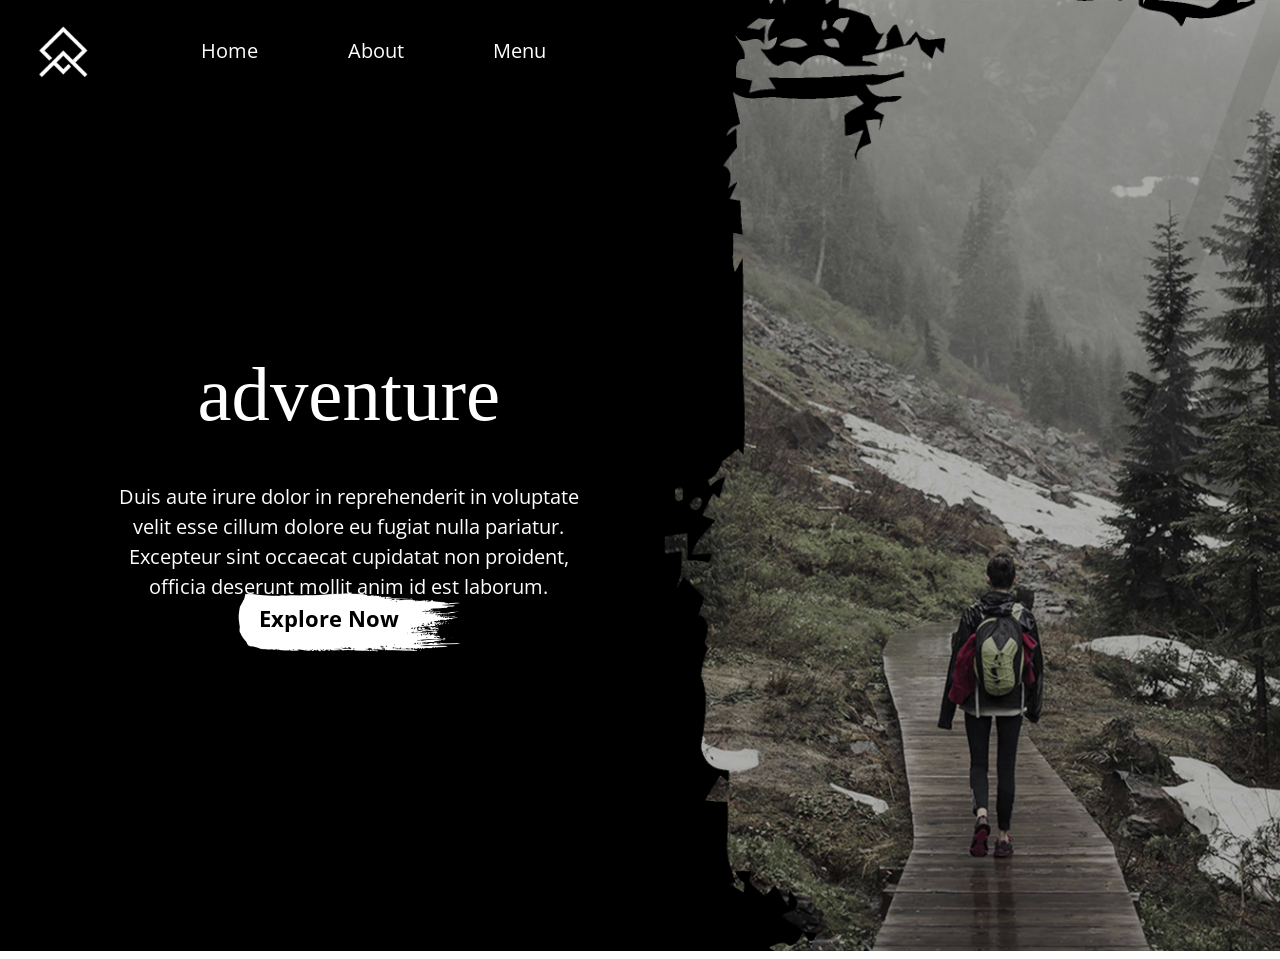
==== index.html @ 189538c7 "Just testing" ====
<!DOCTYPE html>
<html lang="en">

<head>
    <meta charset="UTF-8">
    <meta name="viewport" content="width=device-width, initial-scale=1.0">
    <title>Adventure</title>

    <!-- fontawesome -->
    <link href="fontawesome/css/all.min.css" rel="stylesheet">

    <!-- bootstrap -->
    <link href="bootstrap/css/bootstrap.min.css" rel="stylesheet">

    <!-- custom -->
    <link href="css/style.css" rel="stylesheet">

</head>

<body>
    <div class="mainFlex">
        <div class="right">
            <div class="overlay"></div>
            <div class="banner">
            <img src="images/banner.jpg" alt="banner">
        </div>
        </div>
        <div class="left">
            <header>

                <div class="topNav">
                    <img src="images/logo.png" alt="logo" width="50px" height="auto">
                    <nav style="margin: auto;">
                        <ul class="mainNav">
                            <li>
                                <a href="#">home</a>
                            </li>
                            <li>
                                <a href="#">about</a>
                            </li>
                            <li>
                                <a href="#">menu</a>
                            </li>
                        </ul>
                    </nav>
                </div>

            </header>
            <main>
                <div class="content">
                    <h1>adventure</h1>
                    <p>
                        Duis aute irure dolor in reprehenderit in voluptate velit esse cillum dolore eu fugiat nulla
                        pariatur. Excepteur sint occaecat cupidatat non proident, officia deserunt mollit anim id est
                        laborum.
                    </p>
                    <a href="#" class="btn">explore now</a>
                </div>
            </main>
            <footer>
                <ul class="footLink">
                    <li>
                        <a href="#"><i class="fa-brands fa-youtube"></i></a>
                    </li>
                    <li>
                        <a href="#"><i class="fa-brands fa-twitter"></i></a>
                    </li>
                    <li>
                        <a href="#"><i class="fa-brands fa-facebook-f"></i></a>
                    </li>
                    <li>
                        <a href="#"><i class="fa-brands fa-instagram"></i></a>
                    </li>
                </ul>
            </footer>


        </div>
    </div>

    <!-- bootstrap -->
    <script src="fontawesome/js/all.min.js"></script>

    <!-- bootstrap -->
    <script src="bootstrap/js/bootstrap.min.js"></script>
</body>

</html>
---- css/style.css ----
@import url("https://fonts.googleapis.com/css2?family=Open+Sans:ital,wght@0,300..800;1,300..800&family=Permanent+Marker&display=swap");
* {
  padding: 0;
  margin: 0;
}

img {
  max-width: 100%;
}

a {
  text-decoration: none;
  text-transform: capitalize;
}

body {
  font: 400 20px/1.5 "Open Sans", sans-serif;
  text-align: center;
  color: #fff;
}

h1,
.h1 {
  font: 400 6vw/1.5 "Permanent Marker", cursive;
  margin-bottom: 30px;
}

.btn {
  background: url(../images/button.png) no-repeat center/contain;
  padding: 10px 70px 20px 30px;
  color: #000;
  font-weight: 700;
  font-size: 22px;
  margin-top: 50px;
}

.mainFlex {
  display: flex;
  justify-content: center;
  align-items: center;
  align-items: stretch;
  flex-flow: row-reverse;
}

.right,
.left {
  width: 50%;
  min-height: 100vh;
  position: relative;
}

.left {
  padding: 2vw 0 2vw 3vw;
  background-color: #000;
  display: flex;
  flex-direction: column;
  justify-content: space-between;
}

.topNav,
.mainNav,
.footLink {
  display: flex;
  justify-content: center;
  align-items: center;
}

.mainNav, .footLink {
  display: flex;
  justify-content: center;
  align-items: center;
  margin-bottom: 0;
  row-gap: 30px;
  -moz-column-gap: 7vw;
       column-gap: 7vw;
}
.mainNav li, .footLink li {
  list-style-type: none;
}
.mainNav li a, .footLink li a {
  transition: all 0.3s ease-in-out;
  color: #fff;
}

.content {
  padding: 0 5vw;
  box-sizing: border-box;
  max-width: 900px;
}

.footLink {
  -moz-column-gap: 30px;
       column-gap: 30px;
}
.footLink li a {
  background-color: #fff;
  color: #000;
  width: 40px;
  line-height: 40px;
  border-radius: 50%;
  display: inline-block;
}

.banner {
  position: absolute;
  top: 0;
  left: 0;
  width: 100%;
  height: 100%;
}
.banner img {
  width: 100%;
  height: 100%;
  -o-object-fit: cover;
     object-fit: cover;
  -o-object-position: center;
     object-position: center;
}

.banner::before {
  content: "";
  position: absolute;
  top: 0;
  left: 0;
  right: 0;
  margin: auto;
  background-image: url(../images/lights.png);
  background-repeat: no-repeat;
  background-size: contain;
  background-position: top center;
  display: block;
  width: 100%;
  height: 100%;
}

.banner::after {
  content: "";
  position: absolute;
  top: 0;
  left: 0;
  right: 0;
  margin: auto;
  background-image: url(../images/sidebar.png);
  background-repeat: no-repeat;
  background-size: auto 100%;
  background-position: top left;
  display: block;
  width: 100%;
  height: 100%;
}

.overlay {
  position: absolute;
  top: 0;
  left: 0;
  width: 100%;
  height: 100%;
  background-color: #000;
  opacity: 30%;
  z-index: 1;
}

@media (max-width: 991px) {
  .mainFlex {
    display: block;
    position: relative;
  }
  .right {
    position: absolute;
    width: 100%;
    height: 100%;
  }
  .left {
    padding: 2vw 3vw;
    background-color: transparent;
    width: 100%;
    position: relative;
    z-index: 2;
  }
  .overlay {
    opacity: 50%;
  }
  h1,
  .h1 {
    font-size: 60px;
  }
}/*# sourceMappingURL=style.css.map */
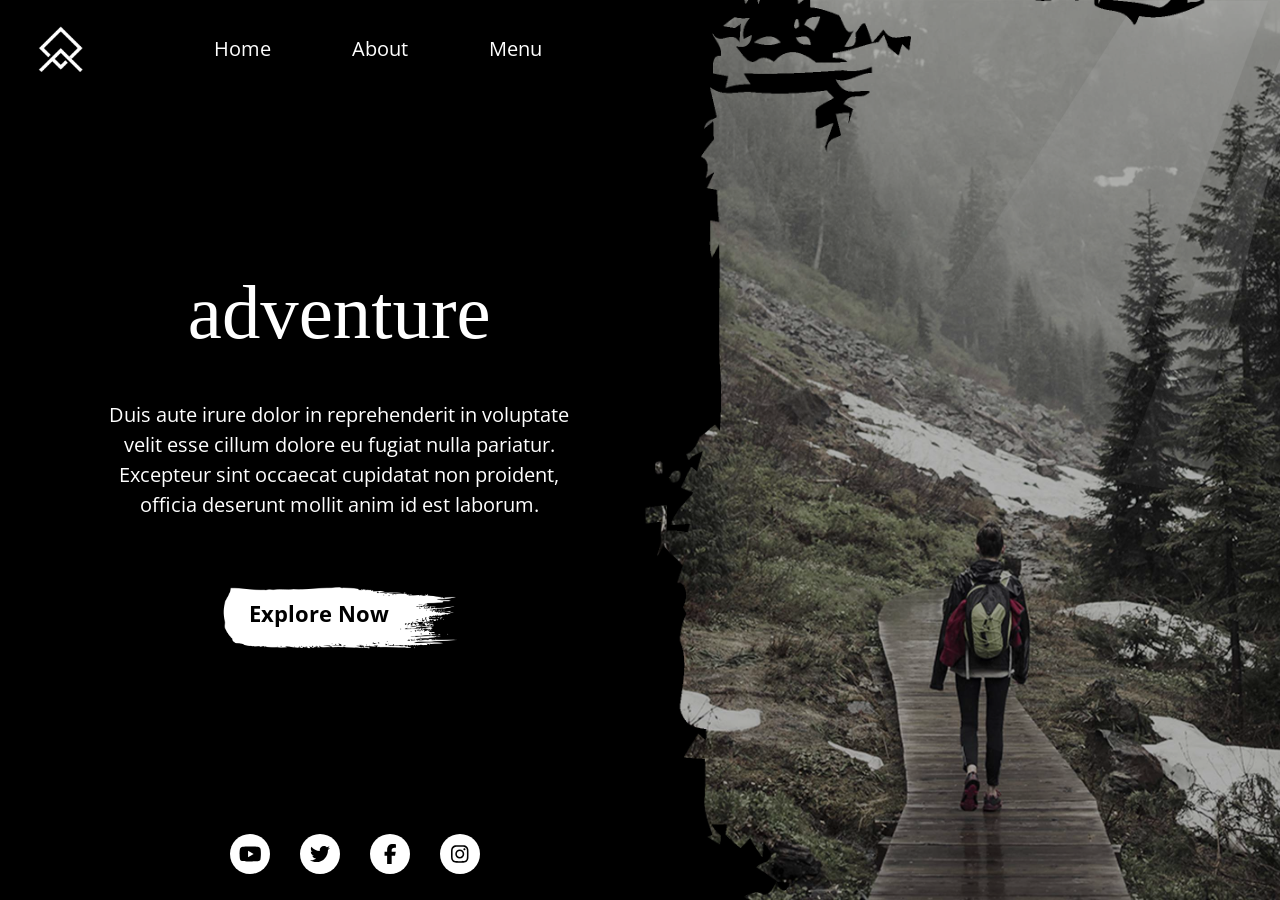
==== commit d11f0e4d: "file updated" ====
--- a/index.html
+++ b/index.html
@@ -1,88 +1,88 @@
-<!DOCTYPE html>
-<html lang="en">
-
-<head>
-    <meta charset="UTF-8">
-    <meta name="viewport" content="width=device-width, initial-scale=1.0">
-    <title>Adventure</title>
-
-    <!-- fontawesome -->
-    <link href="fontawesome/css/all.min.css" rel="stylesheet">
-
-    <!-- bootstrap -->
-    <link href="bootstrap/css/bootstrap.min.css" rel="stylesheet">
-
-    <!-- custom -->
-    <link href="css/style.css" rel="stylesheet">
-
-</head>
-
-<body>
-    <div class="mainFlex">
-        <div class="right">
-            <div class="overlay"></div>
-            <div class="banner">
-            <img src="images/banner.jpg" alt="banner">
-        </div>
-        </div>
-        <div class="left">
-            <header>
-
-                <div class="topNav">
-                    <img src="images/logo.png" alt="logo" width="50px" height="auto">
-                    <nav style="margin: auto;">
-                        <ul class="mainNav">
-                            <li>
-                                <a href="#">home</a>
-                            </li>
-                            <li>
-                                <a href="#">about</a>
-                            </li>
-                            <li>
-                                <a href="#">menu</a>
-                            </li>
-                        </ul>
-                    </nav>
-                </div>
-
-            </header>
-            <main>
-                <div class="content">
-                    <h1>adventure</h1>
-                    <p>
-                        Duis aute irure dolor in reprehenderit in voluptate velit esse cillum dolore eu fugiat nulla
-                        pariatur. Excepteur sint occaecat cupidatat non proident, officia deserunt mollit anim id est
-                        laborum.
-                    </p>
-                    <a href="#" class="btn">explore now</a>
-                </div>
-            </main>
-            <footer>
-                <ul class="footLink">
-                    <li>
-                        <a href="#"><i class="fa-brands fa-youtube"></i></a>
-                    </li>
-                    <li>
-                        <a href="#"><i class="fa-brands fa-twitter"></i></a>
-                    </li>
-                    <li>
-                        <a href="#"><i class="fa-brands fa-facebook-f"></i></a>
-                    </li>
-                    <li>
-                        <a href="#"><i class="fa-brands fa-instagram"></i></a>
-                    </li>
-                </ul>
-            </footer>
-
-
-        </div>
-    </div>
-
-    <!-- bootstrap -->
-    <script src="fontawesome/js/all.min.js"></script>
-
-    <!-- bootstrap -->
-    <script src="bootstrap/js/bootstrap.min.js"></script>
-</body>
-
+<!DOCTYPE html>
+<html lang="en">
+
+<head>
+    <meta charset="UTF-8">
+    <meta name="viewport" content="width=device-width, initial-scale=1.0">
+    <title>Adventure</title>
+
+    <!-- fontawesome -->
+    <link href="fontawesome/css/all.min.css" rel="stylesheet">
+
+    <!-- bootstrap -->
+    <link href="bootstrap/css/bootstrap.min.css" rel="stylesheet">
+
+    <!-- custom -->
+    <link href="css/style.css" rel="stylesheet">
+
+</head>
+
+<body>
+    <div class="mainFlex">
+        <div class="right">
+            <div class="overlay"></div>
+            <div class="banner">
+            <img src="images/banner.jpg" alt="banner">
+        </div>
+        </div>
+        <div class="left">
+            <header>
+
+                <div class="topNav">
+                    <img src="images/logo.png" alt="logo" width="45px" height="auto">
+                    <nav style="margin: auto;">
+                        <ul class="mainNav">
+                            <li>
+                                <a href="#">home</a>
+                            </li>
+                            <li>
+                                <a href="#">about</a>
+                            </li>
+                            <li>
+                                <a href="#">menu</a>
+                            </li>
+                        </ul>
+                    </nav>
+                </div>
+
+            </header>
+            <main>
+                <div class="content">
+                    <h1>adventure</h1>
+                    <p>
+                        Duis aute irure dolor in reprehenderit in voluptate velit esse cillum dolore eu fugiat nulla
+                        pariatur. Excepteur sint occaecat cupidatat non proident, officia deserunt mollit anim id est
+                        laborum.
+                    </p>
+                    <a href="#" class="btn">explore now</a>
+                </div>
+            </main>
+            <footer>
+                <ul class="footLink">
+                    <li>
+                        <a href="#"><i class="fa-brands fa-youtube"></i></a>
+                    </li>
+                    <li>
+                        <a href="#"><i class="fa-brands fa-twitter"></i></a>
+                    </li>
+                    <li>
+                        <a href="#"><i class="fa-brands fa-facebook-f"></i></a>
+                    </li>
+                    <li>
+                        <a href="#"><i class="fa-brands fa-instagram"></i></a>
+                    </li>
+                </ul>
+            </footer>
+
+
+        </div>
+    </div>
+
+    <!-- bootstrap -->
+    <script src="fontawesome/js/all.min.js"></script>
+
+    <!-- bootstrap -->
+    <script src="bootstrap/js/bootstrap.min.js"></script>
+</body>
+
 </html>
--- a/css/style.css
+++ b/css/style.css
@@ -58,28 +58,64 @@
 }
 
 .topNav,
-.mainNav,
-.footLink {
-  display: flex;
-  justify-content: center;
-  align-items: center;
-}
-
-.mainNav, .footLink {
+.mainNav {
+  display: flex;
+  justify-content: center;
+  align-items: center;
+}
+
+.mainNav {
   display: flex;
   justify-content: center;
   align-items: center;
   margin-bottom: 0;
   row-gap: 30px;
-  -moz-column-gap: 7vw;
-       column-gap: 7vw;
-}
-.mainNav li, .footLink li {
+  -moz-column-gap: 4vw;
+       column-gap: 4vw;
+}
+.mainNav li {
   list-style-type: none;
 }
-.mainNav li a, .footLink li a {
+.mainNav li a {
   transition: all 0.3s ease-in-out;
   color: #fff;
+  position: relative;
+  z-index: 1;
+  padding: 5px 15px;
+}
+.mainNav li a::before {
+  content: "";
+  position: absolute;
+  top: 50%;
+  left: 0;
+  width: 100%;
+  height: 0;
+  z-index: -1;
+  border-right: solid 1px #fff;
+  border-left: solid 1px #fff;
+  transition: all 0.3s ease-in-out;
+  transform: translateY(-50%);
+  box-sizing: border-box;
+}
+.mainNav li a::after {
+  content: "";
+  position: absolute;
+  top: 0;
+  left: 50%;
+  width: 0;
+  height: 100%;
+  z-index: -1;
+  border-top: solid 1px #fff;
+  border-bottom: solid 1px #fff;
+  transition: all 0.3s ease-in-out;
+  box-sizing: border-box;
+  transform: translateX(-50%);
+}
+.mainNav li a:hover::after {
+  width: 100%;
+}
+.mainNav li a:hover::before {
+  height: calc(100% - 5px);
 }
 
 .content {
@@ -89,16 +125,39 @@
 }
 
 .footLink {
+  display: flex;
+  justify-content: center;
+  align-items: center;
+  margin-bottom: 0;
+  row-gap: 30px;
   -moz-column-gap: 30px;
        column-gap: 30px;
+  list-style-type: none;
 }
 .footLink li a {
-  background-color: #fff;
   color: #000;
   width: 40px;
   line-height: 40px;
   border-radius: 50%;
   display: inline-block;
+  position: relative;
+  z-index: 1;
+}
+.footLink li a::before {
+  content: "";
+  position: absolute;
+  top: 0;
+  left: 0;
+  width: 100%;
+  height: 100%;
+  background-color: #fff;
+  z-index: -1;
+  border-radius: 50%;
+  transition: all 0.3s ease-in-out;
+}
+.footLink li a:hover::before {
+  border-radius: 0;
+  rotate: 360deg;
 }
 
 .banner {
